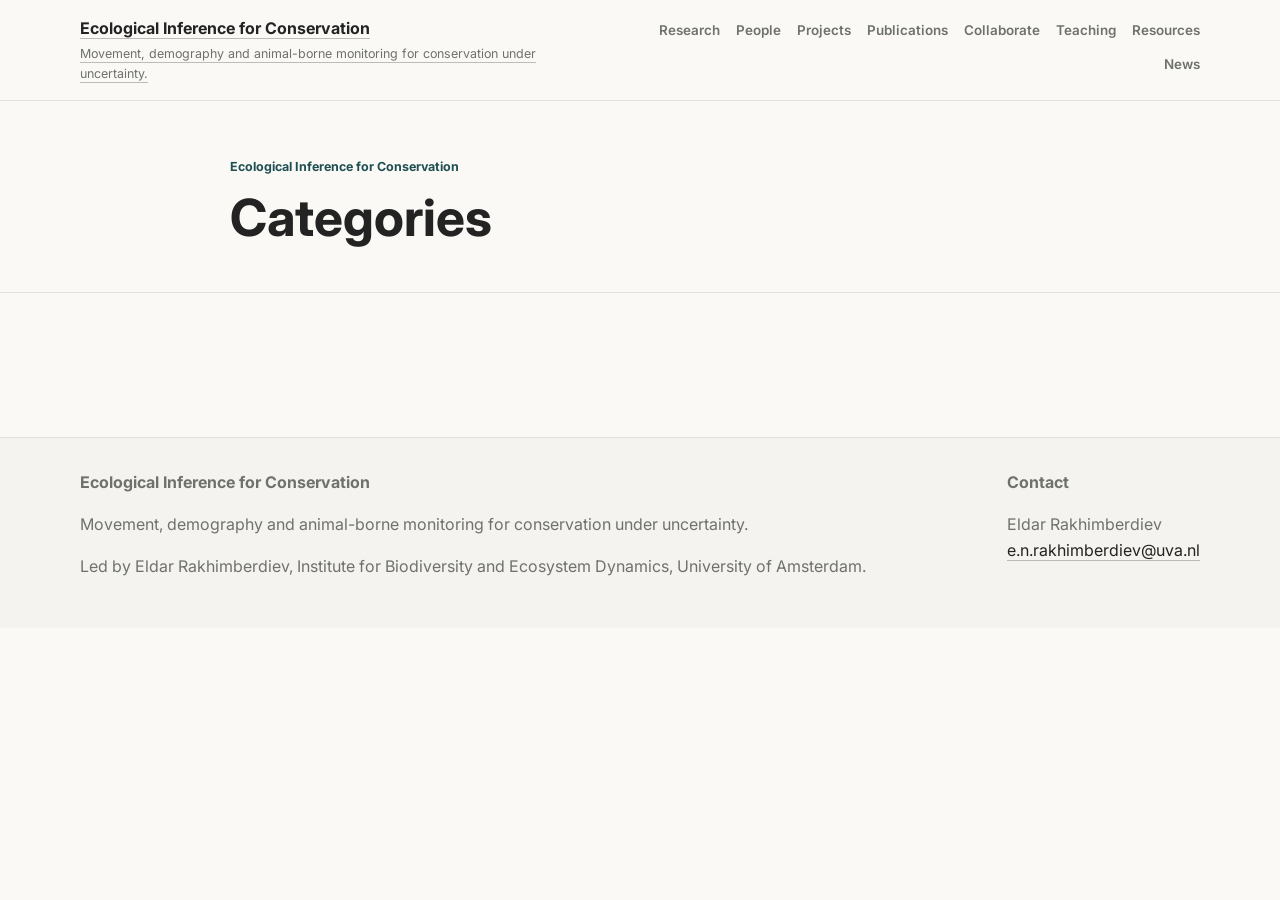
==== categories/index.html @ 77f038cd "Update publication filters and project card links" ====
<!doctype html><html lang=en><head><meta charset=utf-8><meta name=viewport content="width=device-width,initial-scale=1"><meta name=description content="Movement, demography and animal-borne monitoring for conservation under uncertainty."><meta property="og:title" content="Categories | Ecological Inference for Conservation"><meta property="og:description" content="Movement, demography and animal-borne monitoring for conservation under uncertainty."><meta property="og:type" content="article"><meta property="og:url" content="https://eldarrak.github.io/categories/"><meta property="og:site_name" content="Ecological Inference for Conservation"><meta name=twitter:card content="summary"><meta name=twitter:title content="Categories | Ecological Inference for Conservation"><meta name=twitter:description content="Movement, demography and animal-borne monitoring for conservation under uncertainty."><title>Categories | Ecological Inference for Conservation</title><script async src="https://www.googletagmanager.com/gtag/js?id=G-0YEK9EY102"></script><script>window.dataLayer=window.dataLayer||[];function gtag(){dataLayer.push(arguments)}gtag("js",new Date),gtag("config","G-0YEK9EY102")</script><link rel=preconnect href=https://fonts.googleapis.com><link rel=preconnect href=https://fonts.gstatic.com crossorigin><link rel=stylesheet href="https://fonts.googleapis.com/css2?family=Inter:wght@400;600;700;800&display=swap"><link rel=stylesheet href=/css/main.min.2c0c8db724a001c2419f299996c89433364601ca7fff120d94712ac259c86a55.css></head><body><a class=skip-link href=#main>Skip to content</a><header class=site-header><div class="container nav-shell"><a class=brand href=/ aria-label="Ecological Inference for Conservation home"><span class=brand-title>Ecological Inference for Conservation</span>
<span class=brand-subtitle>Movement, demography and animal-borne monitoring for conservation under uncertainty.</span></a><nav class=site-nav aria-label="Main navigation"><a href=/research/>Research</a>
<a href=/people/>People</a>
<a href=/projects/>Projects</a>
<a href=/publications/>Publications</a>
<a href=/collaborate/>Collaborate</a>
<a href=/teaching/>Teaching</a>
<a href=/resources/>Resources</a>
<a href=/news/>News</a></nav></div></header><main id=main><section class=page-hero><div class="container narrow"><p class=eyebrow>Ecological Inference for Conservation</p><h1>Categories</h1></div></section><section class=page-body><div class="container narrow prose"></div></section></main><footer class=site-footer><div class="container footer-grid"><div><strong>Ecological Inference for Conservation</strong><p>Movement, demography and animal-borne monitoring for conservation under uncertainty.</p><p>Led by Eldar Rakhimberdiev, Institute for Biodiversity and Ecosystem Dynamics, University of Amsterdam.</p></div><div><strong>Contact</strong><p>Eldar Rakhimberdiev<br><a href=mailto:e.n.rakhimberdiev@uva.nl>e.n.rakhimberdiev@uva.nl</a></p></div></div></footer></body></html>
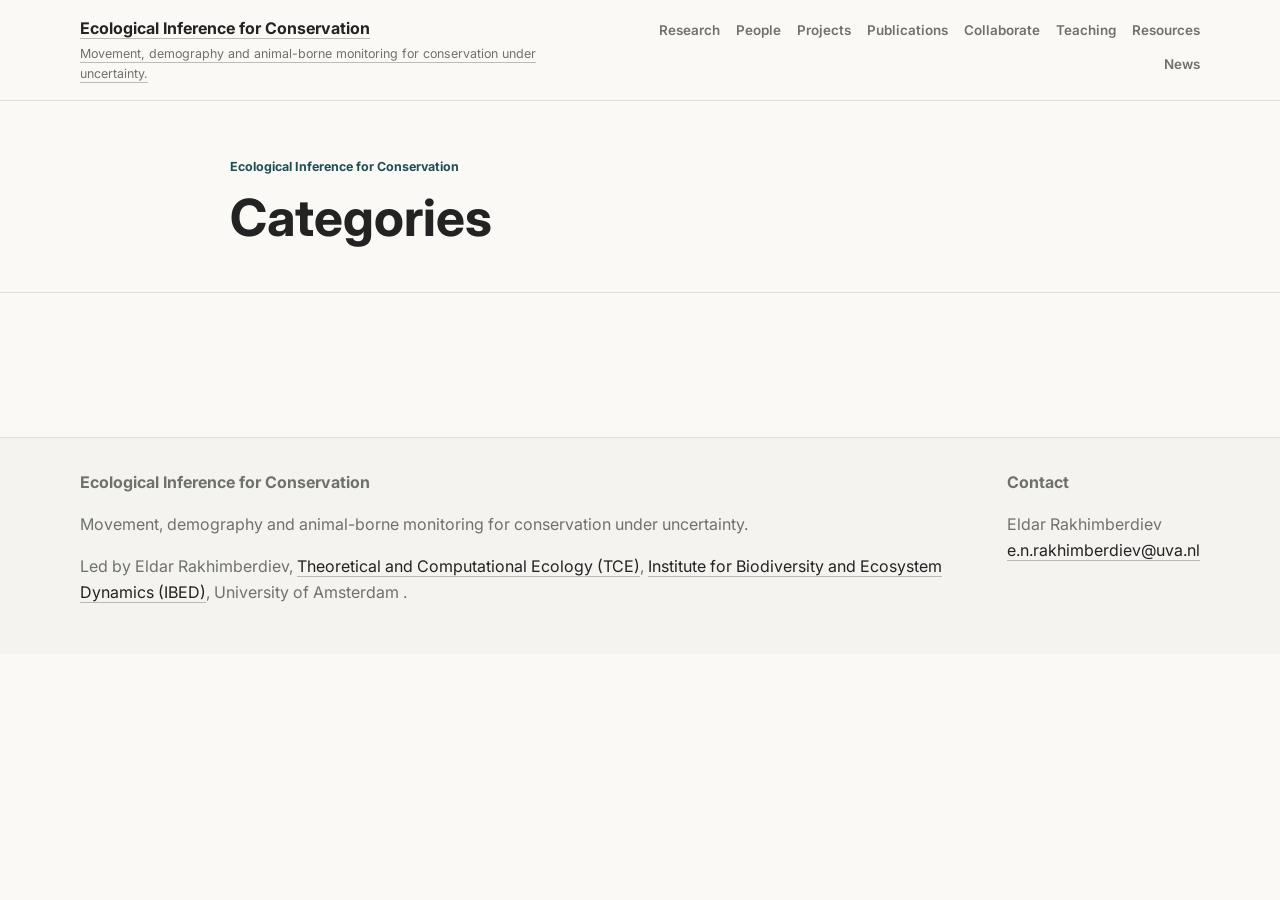
==== commit 99c0a9e5: "Update site tag display and affiliations" ====
--- a/categories/index.html
+++ b/categories/index.html
@@ -6,4 +6,5 @@
 <a href=/collaborate/>Collaborate</a>
 <a href=/teaching/>Teaching</a>
 <a href=/resources/>Resources</a>
-<a href=/news/>News</a></nav></div></header><main id=main><section class=page-hero><div class="container narrow"><p class=eyebrow>Ecological Inference for Conservation</p><h1>Categories</h1></div></section><section class=page-body><div class="container narrow prose"></div></section></main><footer class=site-footer><div class="container footer-grid"><div><strong>Ecological Inference for Conservation</strong><p>Movement, demography and animal-borne monitoring for conservation under uncertainty.</p><p>Led by Eldar Rakhimberdiev, Institute for Biodiversity and Ecosystem Dynamics, University of Amsterdam.</p></div><div><strong>Contact</strong><p>Eldar Rakhimberdiev<br><a href=mailto:e.n.rakhimberdiev@uva.nl>e.n.rakhimberdiev@uva.nl</a></p></div></div></footer></body></html>+<a href=/news/>News</a></nav></div></header><main id=main><section class=page-hero><div class="container narrow"><p class=eyebrow>Ecological Inference for Conservation</p><h1>Categories</h1></div></section><section class=page-body><div class="container narrow prose"></div></section></main><footer class=site-footer><div class="container footer-grid"><div><strong>Ecological Inference for Conservation</strong><p>Movement, demography and animal-borne monitoring for conservation under uncertainty.</p><p>Led by Eldar Rakhimberdiev, <a href=https://ibed.uva.nl/content/research-departments/theoretical-and-computational-ecology/theoretical-and-computational-ecology.html>Theoretical and Computational Ecology (TCE)</a>, <a href=https://ibed.uva.nl/>Institute for Biodiversity and Ecosystem Dynamics (IBED)</a>, University of Amsterdam
+.</p></div><div><strong>Contact</strong><p>Eldar Rakhimberdiev<br><a href=mailto:e.n.rakhimberdiev@uva.nl>e.n.rakhimberdiev@uva.nl</a></p></div></div></footer></body></html>
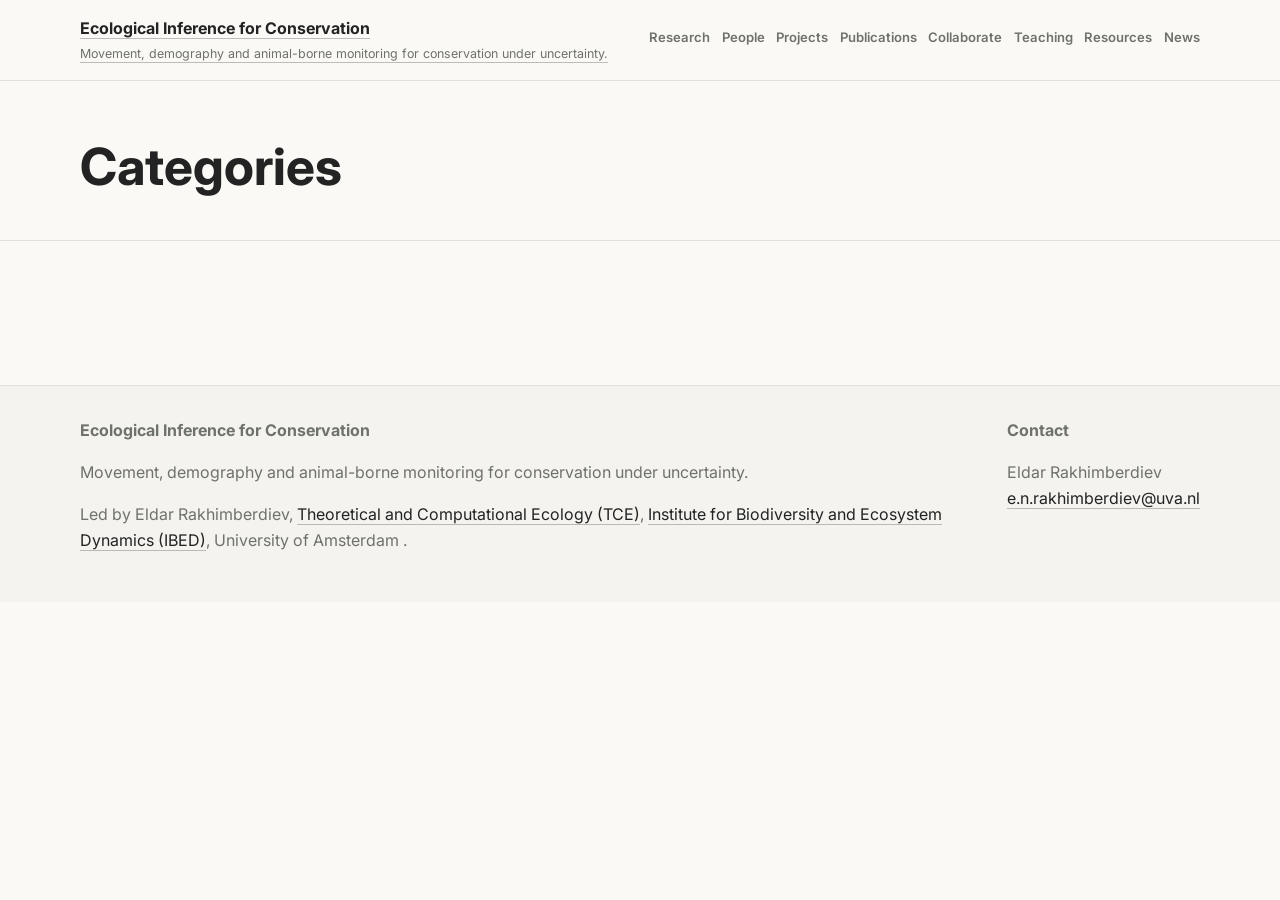
==== commit 52acf87c: "Update layout width and homepage sections" ====
--- a/categories/index.html
+++ b/categories/index.html
@@ -1,4 +1,4 @@
-<!doctype html><html lang=en><head><meta charset=utf-8><meta name=viewport content="width=device-width,initial-scale=1"><meta name=description content="Movement, demography and animal-borne monitoring for conservation under uncertainty."><meta property="og:title" content="Categories | Ecological Inference for Conservation"><meta property="og:description" content="Movement, demography and animal-borne monitoring for conservation under uncertainty."><meta property="og:type" content="article"><meta property="og:url" content="https://eldarrak.github.io/categories/"><meta property="og:site_name" content="Ecological Inference for Conservation"><meta name=twitter:card content="summary"><meta name=twitter:title content="Categories | Ecological Inference for Conservation"><meta name=twitter:description content="Movement, demography and animal-borne monitoring for conservation under uncertainty."><title>Categories | Ecological Inference for Conservation</title><script async src="https://www.googletagmanager.com/gtag/js?id=G-0YEK9EY102"></script><script>window.dataLayer=window.dataLayer||[];function gtag(){dataLayer.push(arguments)}gtag("js",new Date),gtag("config","G-0YEK9EY102")</script><link rel=preconnect href=https://fonts.googleapis.com><link rel=preconnect href=https://fonts.gstatic.com crossorigin><link rel=stylesheet href="https://fonts.googleapis.com/css2?family=Inter:wght@400;600;700;800&display=swap"><link rel=stylesheet href=/css/main.min.2c0c8db724a001c2419f299996c89433364601ca7fff120d94712ac259c86a55.css></head><body><a class=skip-link href=#main>Skip to content</a><header class=site-header><div class="container nav-shell"><a class=brand href=/ aria-label="Ecological Inference for Conservation home"><span class=brand-title>Ecological Inference for Conservation</span>
+<!doctype html><html lang=en><head><meta charset=utf-8><meta name=viewport content="width=device-width,initial-scale=1"><meta name=description content="Movement, demography and animal-borne monitoring for conservation under uncertainty."><meta property="og:title" content="Categories | Ecological Inference for Conservation"><meta property="og:description" content="Movement, demography and animal-borne monitoring for conservation under uncertainty."><meta property="og:type" content="article"><meta property="og:url" content="https://eldarrak.github.io/categories/"><meta property="og:site_name" content="Ecological Inference for Conservation"><meta name=twitter:card content="summary"><meta name=twitter:title content="Categories | Ecological Inference for Conservation"><meta name=twitter:description content="Movement, demography and animal-borne monitoring for conservation under uncertainty."><title>Categories | Ecological Inference for Conservation</title><script async src="https://www.googletagmanager.com/gtag/js?id=G-0YEK9EY102"></script><script>window.dataLayer=window.dataLayer||[];function gtag(){dataLayer.push(arguments)}gtag("js",new Date),gtag("config","G-0YEK9EY102")</script><link rel=preconnect href=https://fonts.googleapis.com><link rel=preconnect href=https://fonts.gstatic.com crossorigin><link rel=stylesheet href="https://fonts.googleapis.com/css2?family=Inter:wght@400;600;700;800&display=swap"><link rel=stylesheet href=/css/main.min.8cb0b2fdf7dbe3df4ea5ff4ca7f9649f308d089de7657c6fdb575f29525de4e5.css></head><body><a class=skip-link href=#main>Skip to content</a><header class=site-header><div class="container nav-shell"><a class=brand href=/ aria-label="Ecological Inference for Conservation home"><span class=brand-title>Ecological Inference for Conservation</span>
 <span class=brand-subtitle>Movement, demography and animal-borne monitoring for conservation under uncertainty.</span></a><nav class=site-nav aria-label="Main navigation"><a href=/research/>Research</a>
 <a href=/people/>People</a>
 <a href=/projects/>Projects</a>
@@ -6,5 +6,5 @@
 <a href=/collaborate/>Collaborate</a>
 <a href=/teaching/>Teaching</a>
 <a href=/resources/>Resources</a>
-<a href=/news/>News</a></nav></div></header><main id=main><section class=page-hero><div class="container narrow"><p class=eyebrow>Ecological Inference for Conservation</p><h1>Categories</h1></div></section><section class=page-body><div class="container narrow prose"></div></section></main><footer class=site-footer><div class="container footer-grid"><div><strong>Ecological Inference for Conservation</strong><p>Movement, demography and animal-borne monitoring for conservation under uncertainty.</p><p>Led by Eldar Rakhimberdiev, <a href=https://ibed.uva.nl/content/research-departments/theoretical-and-computational-ecology/theoretical-and-computational-ecology.html>Theoretical and Computational Ecology (TCE)</a>, <a href=https://ibed.uva.nl/>Institute for Biodiversity and Ecosystem Dynamics (IBED)</a>, University of Amsterdam
+<a href=/news/>News</a></nav></div></header><main id=main><section class=page-hero><div class=container><h1>Categories</h1></div></section><section class=page-body><div class=container><div class="prose page-prose"></div></div></section></main><footer class=site-footer><div class="container footer-grid"><div><strong>Ecological Inference for Conservation</strong><p>Movement, demography and animal-borne monitoring for conservation under uncertainty.</p><p>Led by Eldar Rakhimberdiev, <a href=https://ibed.uva.nl/content/research-departments/theoretical-and-computational-ecology/theoretical-and-computational-ecology.html>Theoretical and Computational Ecology (TCE)</a>, <a href=https://ibed.uva.nl/>Institute for Biodiversity and Ecosystem Dynamics (IBED)</a>, University of Amsterdam
 .</p></div><div><strong>Contact</strong><p>Eldar Rakhimberdiev<br><a href=mailto:e.n.rakhimberdiev@uva.nl>e.n.rakhimberdiev@uva.nl</a></p></div></div></footer></body></html>
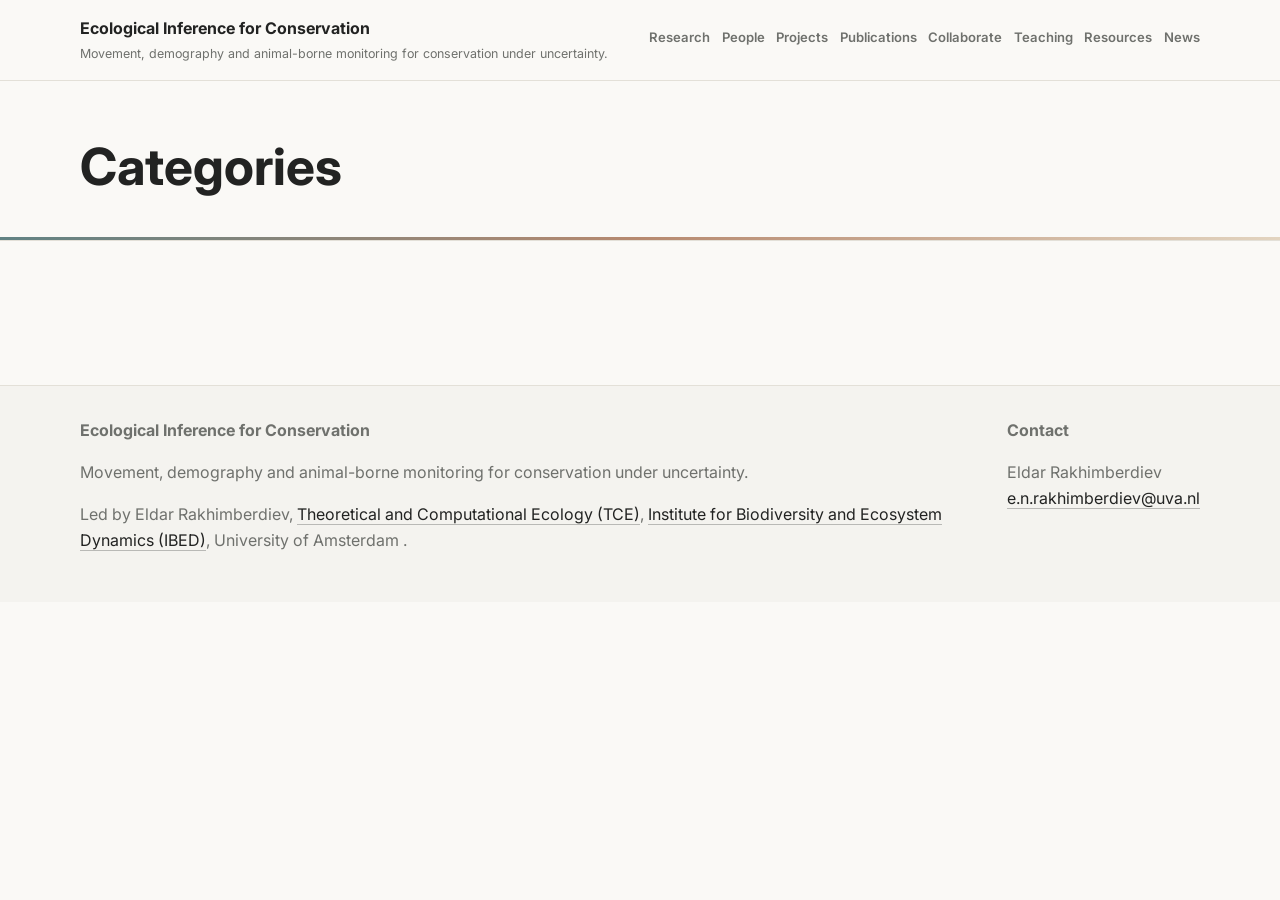
==== commit a7ead8e9: "Refine typography and teaching thesis section" ====
--- a/categories/index.html
+++ b/categories/index.html
@@ -1,4 +1,4 @@
-<!doctype html><html lang=en><head><meta charset=utf-8><meta name=viewport content="width=device-width,initial-scale=1"><meta name=description content="Movement, demography and animal-borne monitoring for conservation under uncertainty."><meta property="og:title" content="Categories | Ecological Inference for Conservation"><meta property="og:description" content="Movement, demography and animal-borne monitoring for conservation under uncertainty."><meta property="og:type" content="article"><meta property="og:url" content="https://eldarrak.github.io/categories/"><meta property="og:site_name" content="Ecological Inference for Conservation"><meta name=twitter:card content="summary"><meta name=twitter:title content="Categories | Ecological Inference for Conservation"><meta name=twitter:description content="Movement, demography and animal-borne monitoring for conservation under uncertainty."><title>Categories | Ecological Inference for Conservation</title><script async src="https://www.googletagmanager.com/gtag/js?id=G-0YEK9EY102"></script><script>window.dataLayer=window.dataLayer||[];function gtag(){dataLayer.push(arguments)}gtag("js",new Date),gtag("config","G-0YEK9EY102")</script><link rel=preconnect href=https://fonts.googleapis.com><link rel=preconnect href=https://fonts.gstatic.com crossorigin><link rel=stylesheet href="https://fonts.googleapis.com/css2?family=Inter:wght@400;600;700;800&display=swap"><link rel=stylesheet href=/css/main.min.8cb0b2fdf7dbe3df4ea5ff4ca7f9649f308d089de7657c6fdb575f29525de4e5.css></head><body><a class=skip-link href=#main>Skip to content</a><header class=site-header><div class="container nav-shell"><a class=brand href=/ aria-label="Ecological Inference for Conservation home"><span class=brand-title>Ecological Inference for Conservation</span>
+<!doctype html><html lang=en><head><meta charset=utf-8><meta name=viewport content="width=device-width,initial-scale=1"><meta name=description content="Movement, demography and animal-borne monitoring for conservation under uncertainty."><meta property="og:title" content="Categories | Ecological Inference for Conservation"><meta property="og:description" content="Movement, demography and animal-borne monitoring for conservation under uncertainty."><meta property="og:type" content="article"><meta property="og:url" content="https://eldarrak.github.io/categories/"><meta property="og:site_name" content="Ecological Inference for Conservation"><meta name=twitter:card content="summary"><meta name=twitter:title content="Categories | Ecological Inference for Conservation"><meta name=twitter:description content="Movement, demography and animal-borne monitoring for conservation under uncertainty."><title>Categories | Ecological Inference for Conservation</title><script async src="https://www.googletagmanager.com/gtag/js?id=G-0YEK9EY102"></script><script>window.dataLayer=window.dataLayer||[];function gtag(){dataLayer.push(arguments)}gtag("js",new Date),gtag("config","G-0YEK9EY102")</script><link rel=preconnect href=https://fonts.googleapis.com><link rel=preconnect href=https://fonts.gstatic.com crossorigin><link rel=stylesheet href="https://fonts.googleapis.com/css2?family=Inter:wght@400;600;700;800&display=swap"><link rel=stylesheet href=/css/main.min.4fea6dc123d6376728138a639d1813131627cc29e8a393c3e7048477d8aba100.css></head><body><a class=skip-link href=#main>Skip to content</a><header class=site-header><div class="container nav-shell"><a class=brand href=/ aria-label="Ecological Inference for Conservation home"><span class=brand-title>Ecological Inference for Conservation</span>
 <span class=brand-subtitle>Movement, demography and animal-borne monitoring for conservation under uncertainty.</span></a><nav class=site-nav aria-label="Main navigation"><a href=/research/>Research</a>
 <a href=/people/>People</a>
 <a href=/projects/>Projects</a>
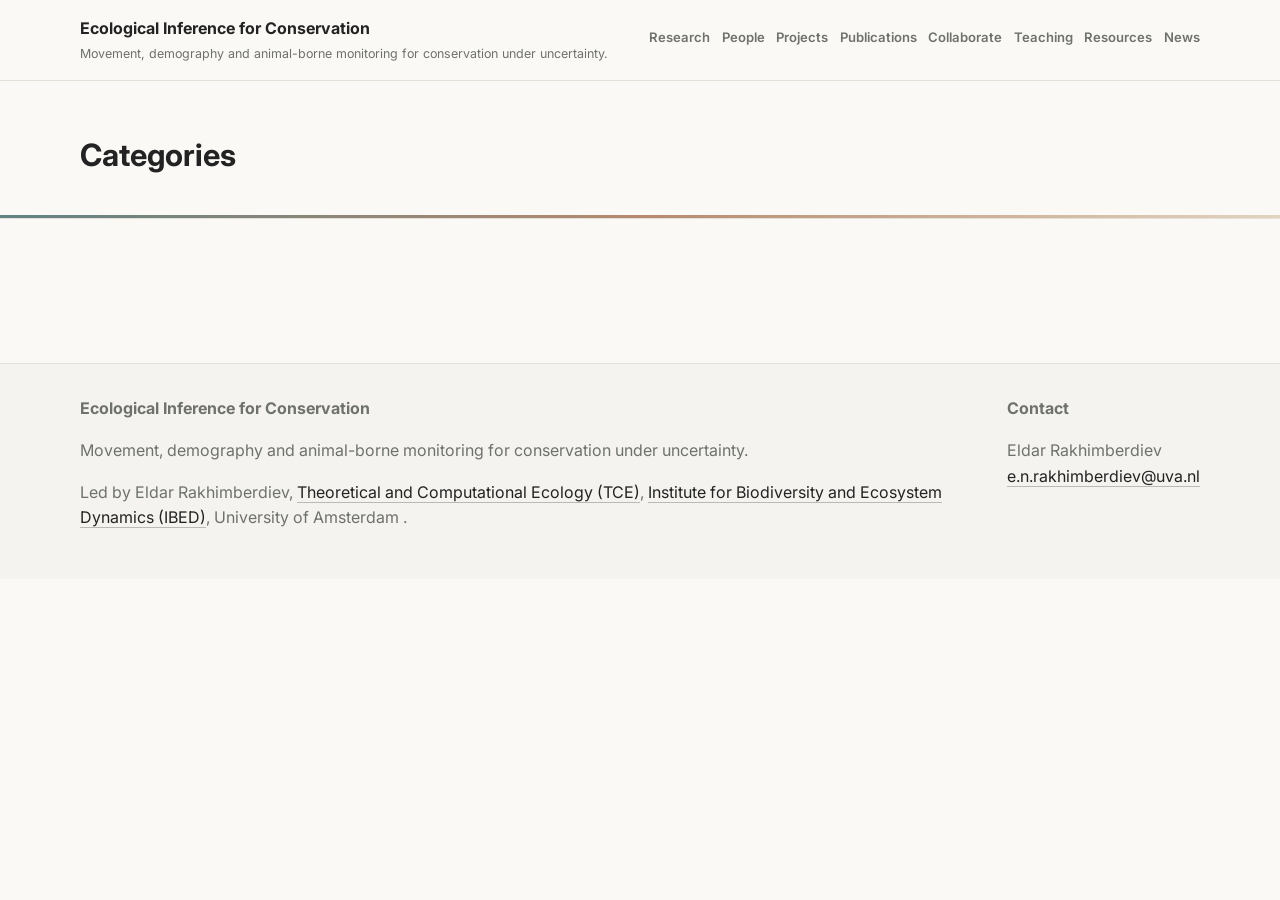
==== commit 600c2c38: "Add collaborator and refine page title size" ====
--- a/categories/index.html
+++ b/categories/index.html
@@ -1,4 +1,4 @@
-<!doctype html><html lang=en><head><meta charset=utf-8><meta name=viewport content="width=device-width,initial-scale=1"><meta name=description content="Movement, demography and animal-borne monitoring for conservation under uncertainty."><meta property="og:title" content="Categories | Ecological Inference for Conservation"><meta property="og:description" content="Movement, demography and animal-borne monitoring for conservation under uncertainty."><meta property="og:type" content="article"><meta property="og:url" content="https://eldarrak.github.io/categories/"><meta property="og:site_name" content="Ecological Inference for Conservation"><meta name=twitter:card content="summary"><meta name=twitter:title content="Categories | Ecological Inference for Conservation"><meta name=twitter:description content="Movement, demography and animal-borne monitoring for conservation under uncertainty."><title>Categories | Ecological Inference for Conservation</title><script async src="https://www.googletagmanager.com/gtag/js?id=G-0YEK9EY102"></script><script>window.dataLayer=window.dataLayer||[];function gtag(){dataLayer.push(arguments)}gtag("js",new Date),gtag("config","G-0YEK9EY102")</script><link rel=preconnect href=https://fonts.googleapis.com><link rel=preconnect href=https://fonts.gstatic.com crossorigin><link rel=stylesheet href="https://fonts.googleapis.com/css2?family=Inter:wght@400;600;700;800&display=swap"><link rel=stylesheet href=/css/main.min.4fea6dc123d6376728138a639d1813131627cc29e8a393c3e7048477d8aba100.css></head><body><a class=skip-link href=#main>Skip to content</a><header class=site-header><div class="container nav-shell"><a class=brand href=/ aria-label="Ecological Inference for Conservation home"><span class=brand-title>Ecological Inference for Conservation</span>
+<!doctype html><html lang=en><head><meta charset=utf-8><meta name=viewport content="width=device-width,initial-scale=1"><meta name=description content="Movement, demography and animal-borne monitoring for conservation under uncertainty."><meta property="og:title" content="Categories | Ecological Inference for Conservation"><meta property="og:description" content="Movement, demography and animal-borne monitoring for conservation under uncertainty."><meta property="og:type" content="article"><meta property="og:url" content="https://eldarrak.github.io/categories/"><meta property="og:site_name" content="Ecological Inference for Conservation"><meta name=twitter:card content="summary"><meta name=twitter:title content="Categories | Ecological Inference for Conservation"><meta name=twitter:description content="Movement, demography and animal-borne monitoring for conservation under uncertainty."><title>Categories | Ecological Inference for Conservation</title><script async src="https://www.googletagmanager.com/gtag/js?id=G-0YEK9EY102"></script><script>window.dataLayer=window.dataLayer||[];function gtag(){dataLayer.push(arguments)}gtag("js",new Date),gtag("config","G-0YEK9EY102")</script><link rel=preconnect href=https://fonts.googleapis.com><link rel=preconnect href=https://fonts.gstatic.com crossorigin><link rel=stylesheet href="https://fonts.googleapis.com/css2?family=Inter:wght@400;600;700;800&display=swap"><link rel=stylesheet href=/css/main.min.2f16930c9253d6a9c323f7cfa29cebfc5a26a1a44dc503d655a037d160931832.css></head><body><a class=skip-link href=#main>Skip to content</a><header class=site-header><div class="container nav-shell"><a class=brand href=/ aria-label="Ecological Inference for Conservation home"><span class=brand-title>Ecological Inference for Conservation</span>
 <span class=brand-subtitle>Movement, demography and animal-borne monitoring for conservation under uncertainty.</span></a><nav class=site-nav aria-label="Main navigation"><a href=/research/>Research</a>
 <a href=/people/>People</a>
 <a href=/projects/>Projects</a>
